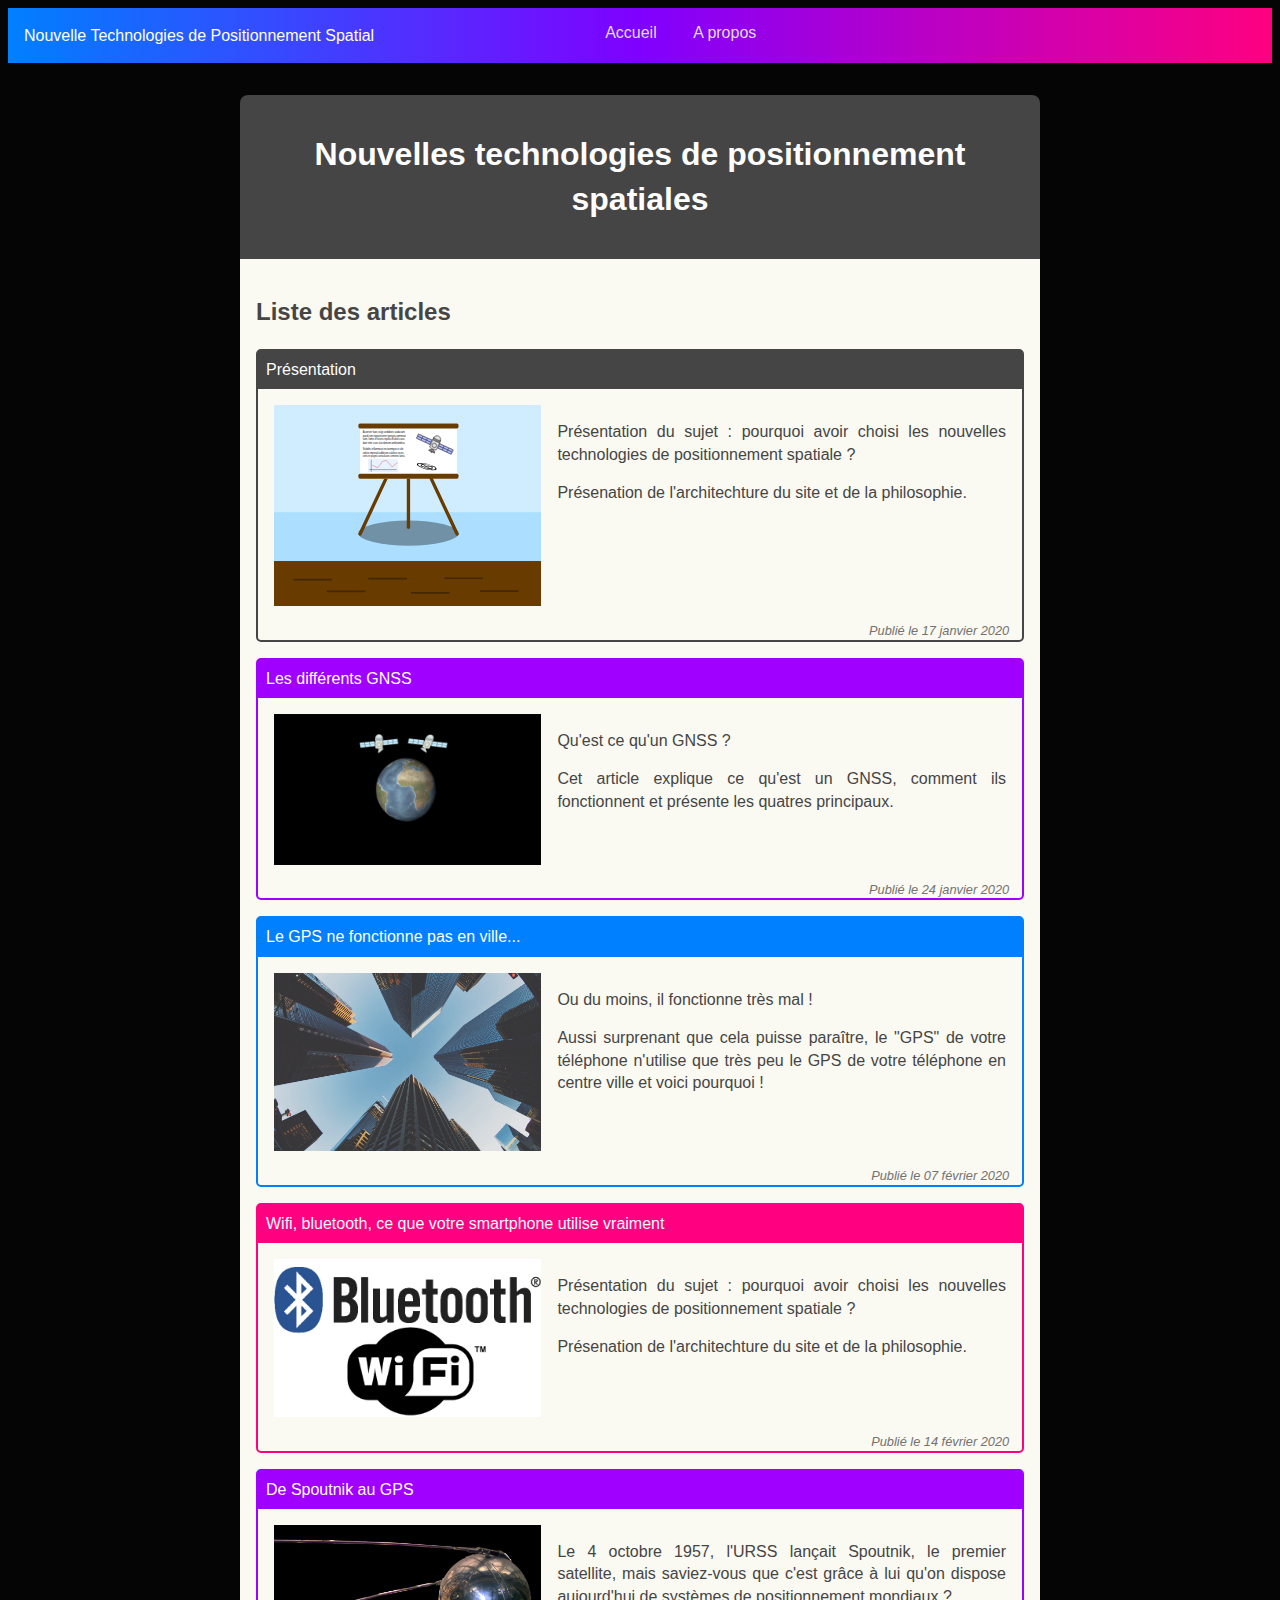
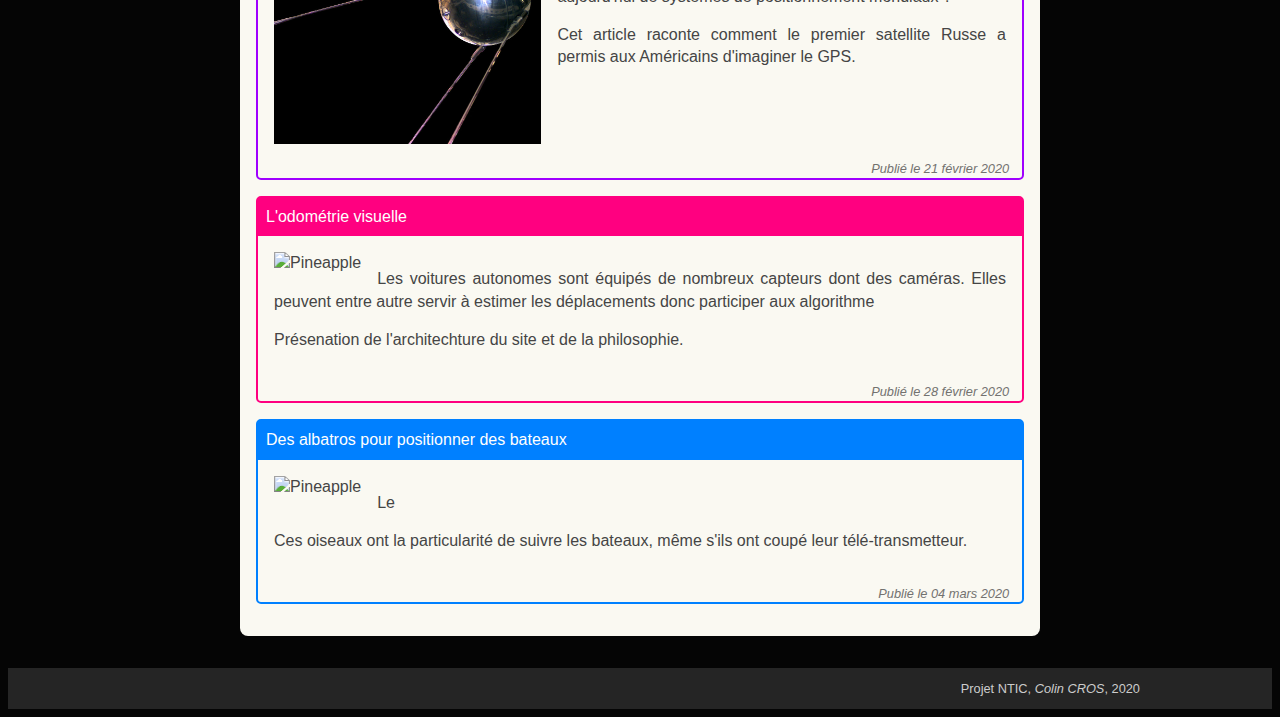
==== index.html @ 8cde0615 "Update" ====
<!DOCTYPE html>
<html class="contrast" lang="en">
<head>
  <meta http-equiv="content-type" content="text/html; charset=UTF-8">
  <meta charset="utf-8"><meta name="theme-color" content="#ffffff">
  <title>NTPS</title><meta name="viewport" content="width=device-width, initial-scale=1.0">
  <meta name="description" content="Nouvelles technologies de positionnement spatial">
  <link rel="stylesheet" type="text/css" href="main.css">
</head>

<body>
  
  <header class="header">
    <div class="header-content row">
      
      <div class="column">
        <div class="header-title">
        Nouvelle Technologies de Positionnement Spatial
      </div>
      </div>
    
      <div class="column" style="text-align: right;">
        <a href="./index.html"><button class="button button-nav">Accueil</button></a>
        <a href="./articles/presentation.html"><button class="button button-nav">A propos</button></a>
      </div>

    </div>
  </header>
  
  <section>
    <div class="section">
      <div class="section-title">
        <h1>Nouvelles technologies de positionnement spatiales</h1>
      </div>

      <div class="section-content">
        <h2>Liste des articles</h2>
      
        <!-- Article de présentation -->
        <div class="container container-article" onclick="location.href='./articles/presentation.html';">

          <div class="container-article-title">
            Présentation
          </div>
          <div class="container-article-content">
            <img src="./img/presentation.svg" alt="Présentation" class="container-article-content-img">
            <div class="container-article-content-text">
              <p>Présentation du sujet : pourquoi avoir choisi les nouvelles technologies de positionnement spatiale ?</p>
              <p>Présenation de l'architechture du site et de la philosophie.</p>
            </div>
          </div>
          <div class="container-article-date">
            Publié le 17 janvier 2020
          </div>
        </div>



        <!-- Les différents GNSS -->
        <div class="container container-article purple" onclick="location.href='./articles/les_differents_GNSS.html';">
          <div class="container-article-title">
            Les différents GNSS
          </div>
          <div class="container-article-content">
            <img src="./img/GNSS.png" alt="GNSS" class="container-article-content-img">
            <div class="container-article-content-text">
              <p>Qu'est ce qu'un GNSS ?</p>
              <p>Cet article explique ce qu'est un GNSS, comment ils fonctionnent et présente les quatres principaux.</p>
            </div>
          </div>
          <div class="container-article-date">
            Publié le 24 janvier 2020
          </div>
        </div>


        <!-- Le GPS ne fonctionne pas en ville -->
        <div class="container container-article blue" onclick="location.href='./articles/le_GPS_ne_fonctionne_pas_en_ville.html';">
          <div class="container-article-title">
            Le GPS ne fonctionne pas en ville...
          </div>
          <div class="container-article-content">
            <img src="./img/City_illustration.png" alt="Skyline" class="container-article-content-img">
            <div class="container-article-content-text">
              <p>Ou du moins, il fonctionne très mal !</p>
              <p>Aussi surprenant que cela puisse paraître, le "GPS" de votre téléphone n'utilise que très peu le GPS de votre téléphone en centre ville et voici pourquoi !</p>
            </div>
          </div>
          <div class="container-article-date">
            Publié le 07 février 2020
          </div>
        </div>


        <!-- Wifi, bluetooth -->
        <div class="container container-article red" onclick="location.href='./articles/wifi_bluetooth_etc.html';">
          <div class="container-article-title">
            Wifi, bluetooth, ce que votre smartphone utilise vraiment
          </div>
          <div class="container-article-content">
            <img src="./img/logo_wifi_bluetooth.jpg" alt="logo wifi bluetooth" class="container-article-content-img">
            <div class="container-article-content-text">
              <p>Présentation du sujet : pourquoi avoir choisi les nouvelles technologies de positionnement spatiale ?</p>
              <p>Présenation de l'architechture du site et de la philosophie.</p>
            </div>
          </div>
          <div class="container-article-date">
            Publié le 14 février 2020
          </div>
        </div>


        <!-- De Spoutnik au GPS -->
        <div class="container container-article purple fake" onclick="location.href='./articles/de_spoutnik_au_GPS.html';">
          <div class="container-article-title">
            De Spoutnik au GPS
          </div>
          <div class="container-article-content">
            <img src="./img/Spoutnik.jpg" alt="Réplique de spoutnik" class="container-article-content-img">
            <div class="container-article-content-text">
              <p>Le 4 octobre 1957, l'URSS lançait Spoutnik, le premier satellite, mais saviez-vous que c'est grâce à lui qu'on dispose aujourd'hui de systèmes de positionnement mondiaux ?
              <p>Cet article raconte comment le premier satellite Russe a permis aux Américains d'imaginer le GPS.</p>
            </div>
          </div>
          <div class="container-article-date">
            Publié le 21 février 2020
          </div>
        </div>


        <!-- L'odométrie visuelle -->
        <div class="container container-article red" onclick="location.href='#';">
          <div class="container-article-title">
            L'odométrie visuelle
          </div>
          <div class="container-article-content">
            <img src="./img/presentation.jpg" alt="Pineapple" class="container-article-content-img">
            <div class="container-article-content-text">
              <p>Les voitures autonomes sont équipés de nombreux capteurs dont des caméras. Elles peuvent entre autre servir à estimer les déplacements donc participer aux algorithme </p>
              <p>Présenation de l'architechture du site et de la philosophie.</p>
            </div>
          </div>
          <div class="container-article-date">
            Publié le 28 février 2020
          </div>
        </div>


        <!-- Des albatros pour positionner des bateaux  -->
        <div class="container container-article blue" onclick="location.href='#';">
          <div class="container-article-title">
            Des albatros pour positionner des bateaux 
          </div>
          <div class="container-article-content">
            <img src="./img/presentation.jpg" alt="Pineapple" class="container-article-content-img">
            <div class="container-article-content-text">
              <p>Le</p>
              <p>Ces oiseaux ont la particularité de suivre les bateaux, même s'ils ont coupé leur télé-transmetteur.</p>
            </div>
          </div>
          <div class="container-article-date">
            Publié le 04 mars 2020
          </div>
        </div>

      </div>
    </div>
  </section>


  <footer>
    <div class="footer">
      <div class="footer-content">
        Projet NTIC, <em>Colin CROS</em>, 2020
      </div>
    </div>
  </footer>


 </body></html>
---- main.css ----
html {
 background-color:#050505;
 color:#050505;
}



.header {
	font-family:Open Sans,Arial;
	color: #fefefe;
	background-color: #454545;
	background: linear-gradient(90deg, rgba(0,128,255,1) 0%, rgba(128,0,255,1) 50%, rgba(255,0,128,1) 100%);
	margin:0 auto;
	padding: 0;
	position: relative;
}

.header-content {
	margin: auto;
	max-width: 1000px;
}

.header-title {
	padding: 1em;
  margin: 0;
}

.nav-content {
	text-align: right;
	vertical-align: middle;
}

.footer {
	font-family:Open Sans,Arial;
	color: #ccc;
	background-color: #252525;
	margin:0 auto;
	padding: 0;
	position: relative;
}

.footer-content {
	font-size: 0.8em;
	padding: 1em;
	margin:0 auto;
	max-width:1000px;
	text-align: right;
}


.column {
  width: 50%;
  display: table-cell;
  vertical-align: middle;
}

.right-float{
	float: right;
}

.right{
	text-align: right;
}

.row {
	display:table-row;
}


/* Clear floats after the columns */
.row:after {
  content: "";
  display: table;
  clear: both;
}

a > button{
	margin: 0;
}

.button {
  background-color: #555; /* Green */
  border: none;
  color: white;
  padding: 1em;
  margin: 0;
  text-align: center;
  text-decoration: none;
  display: inline-block;
  font-size: 16px;
  -webkit-transition-duration: 0.4s; /* Safari */
  transition-duration: 0.4s;
  cursor: pointer;
  border-bottom: 5px solid Transparent;
}


.button-nav {
  background-color: Transparent; 
  color: #ddd; 
  border-bottom: 5px solid Transparent;
}

.button-nav:hover {
  color: #ffffff;
  border-bottom: 5px solid white;
}


.button-next-article {
	background-color: Transparent;
	color: #050505; 
	border: 1px solid #050505;
	border-radius: 3em;
}

.button-next-article:hover {
	background-color: #ffe854;
	color: #000; 
	border: 1px solid #050505;
	border-radius: 3em;
}

.button-next-article.red:hover {
	background-color: #ff0080;
	color: #fefefe; 
	border: 1px solid #050505;
	border-radius: 3em;
}

.button-next-article.purple:hover {
	background-color: #a000ff;
	color: #fefefe; 
	border: 1px solid #050505;
	border-radius: 3em;
}


.button-next-article.blue:hover {
	background-color: #0080ff;
	color: #fefefe; 
	border: 1px solid #050505;
	border-radius: 3em;
}


.center
{
	margin: auto;
	padding: 1em;
	max-width:800px;
}

section {
	font-family:Open Sans,Arial;
	color:#454545;
	font-size:16px;
	margin:2em auto;
	max-width:800px;
	line-height:1.4;
	text-align:justify;
}

.section-title:first-child, .section-content:first-child, .section-next-article:first-child {
	border-top-left-radius: 0.5em;
	border-top-right-radius: 0.5em;
}

.section-title:last-child, .section-content:last-child, .section-next-article:last-child {
	border-bottom-left-radius: 0.5em;
	border-bottom-right-radius: 0.5em;
}


.section-title {
	padding: 1em;
	background-color: #454545;
	color: #fefefe;
	margin: 0;
	text-align: center;
}

.section-title.purple {
	padding: 1em;
	background-color: #8000ff;
	color: #fefefe;
	margin: 0;
	text-align: center;
}

.section-title.red {
	padding: 1em;
	background-color: #ff0080;
	color: #fefefe;
	margin: 0;
	text-align: center;
}


.section-title.blue {
	padding: 1em;
	background-color: #0080ff;
	color: #fefefe;
	margin: 0;
	text-align: center;
}

.section-content {
	padding: 1em;
	background-color: #faf9f2;
}

.section-next-article {
	padding: 1em;
	background-color: #faf9f2;
}

.center {
	text-align: center;
}



.container {
	margin: 1em auto;
}

.container-article {
	border-radius: 5px;
	border: 2px solid #454545;
	cursor: pointer;
}

.container-article.fake {
	cursor: default;
}
.container-article-title
{
	background-color: #454545;
	color: #fefefe;
	padding: 0.5em;
}

.container-article.blue {
	border-radius: 5px;
	border: 2px solid #0080ff;
}

.container-article.red {
	border-radius: 5px;
	border: 2px solid #ff0080;
}

.container-article.purple {
	border-radius: 5px;
	border: 2px solid #a000ff;
}

.blue .container-article-title
{
	background-color: #0080ff;
}

.red .container-article-title
{
	background-color: #ff0080;
}

.purple .container-article-title
{
	background-color: #a000ff;
}


.container-article-content
{
	overflow: auto;
}

.container-article-content-img
{
	float: left;
	max-width: 35%;
	padding: 1em;
}

.content-img
{
	max-width: 400px;
	width: 100%;
	display: block;
	margin-left: auto;
  margin-right: auto;
}

.source {
	text-align: center;
	color: #666;
	font-size: 0.8em;
	font-style: italic;
}

.content-img.small
{
	max-width: 200px;
	width: 100%;
	display: block;
	margin-left: auto;
  margin-right: auto;
}

.content-img.medium
{
	max-width: 300px;
	width: 100%;
	text-align: center;
	display: block;
	margin-left: auto;
  margin-right: auto;
}


.container-article-content-text
{
	vertical-align: middle;
	padding: 1em;
}

.container-article-date
{
	margin:0;
	font-size:0.8em;
	color:#737270;
	font-style: italic;
	padding-top: 0;
	padding-right: 1em;
	text-align: right;
}
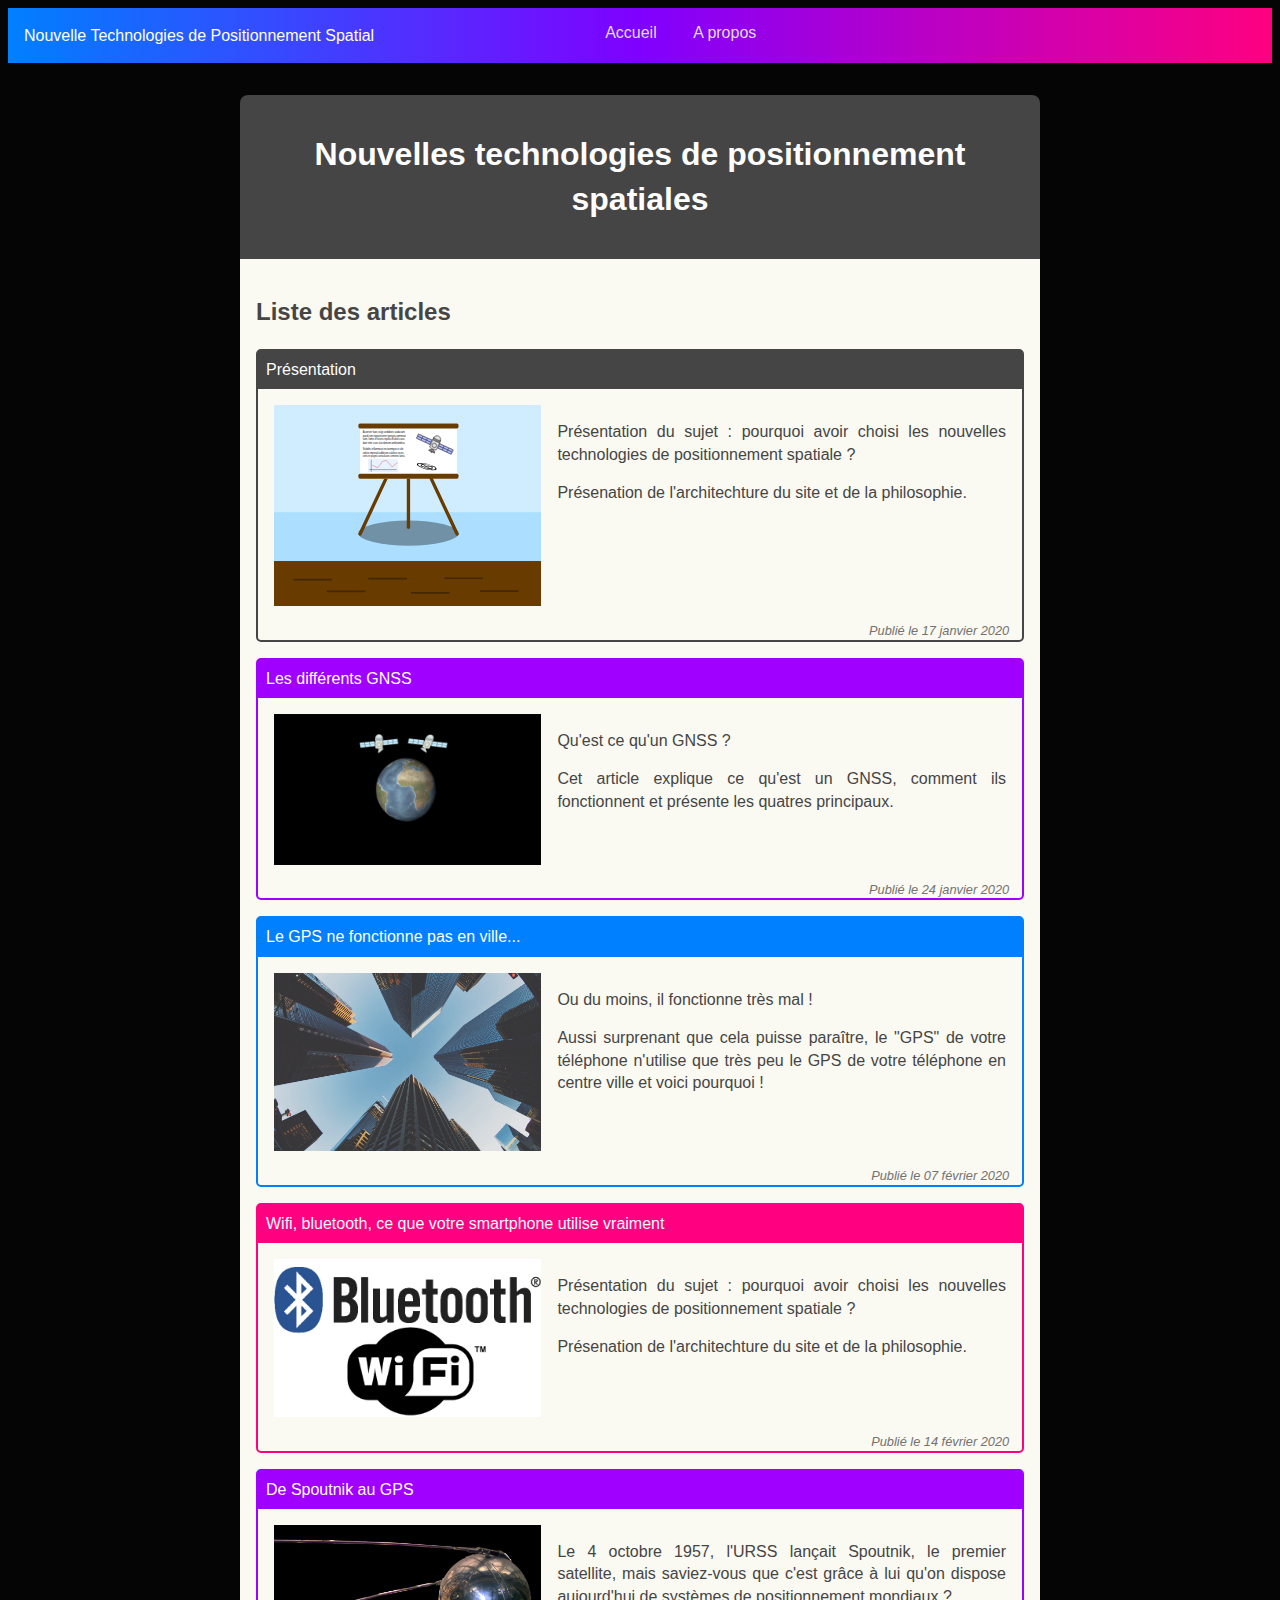
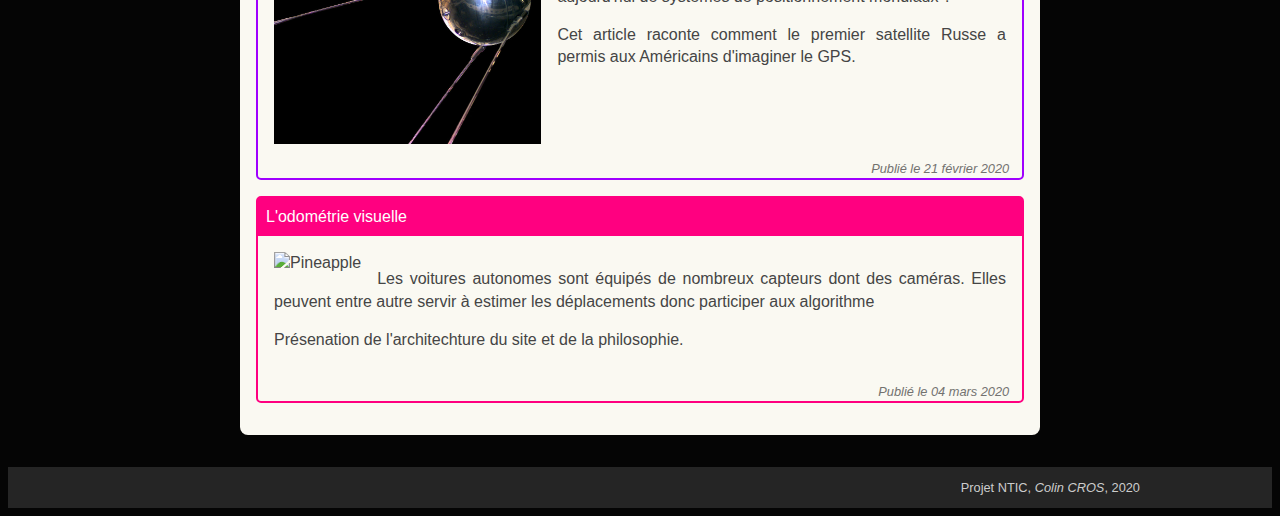
==== commit acedfb65: "Update" ====
--- a/index.html
+++ b/index.html
@@ -111,7 +111,7 @@
 
 
         <!-- De Spoutnik au GPS -->
-        <div class="container container-article purple fake" onclick="location.href='./articles/de_spoutnik_au_GPS.html';">
+        <div class="container container-article purple" onclick="location.href='./articles/de_spoutnik_au_GPS.html';">
           <div class="container-article-title">
             De Spoutnik au GPS
           </div>
@@ -141,12 +141,12 @@
             </div>
           </div>
           <div class="container-article-date">
-            Publié le 28 février 2020
+            Publié le 04 mars 2020
           </div>
         </div>
 
 
-        <!-- Des albatros pour positionner des bateaux  -->
+        <!-- Des albatros pour positionner des bateaux 
         <div class="container container-article blue" onclick="location.href='#';">
           <div class="container-article-title">
             Des albatros pour positionner des bateaux 
@@ -161,7 +161,7 @@
           <div class="container-article-date">
             Publié le 04 mars 2020
           </div>
-        </div>
+        </div> -->
 
       </div>
     </div>
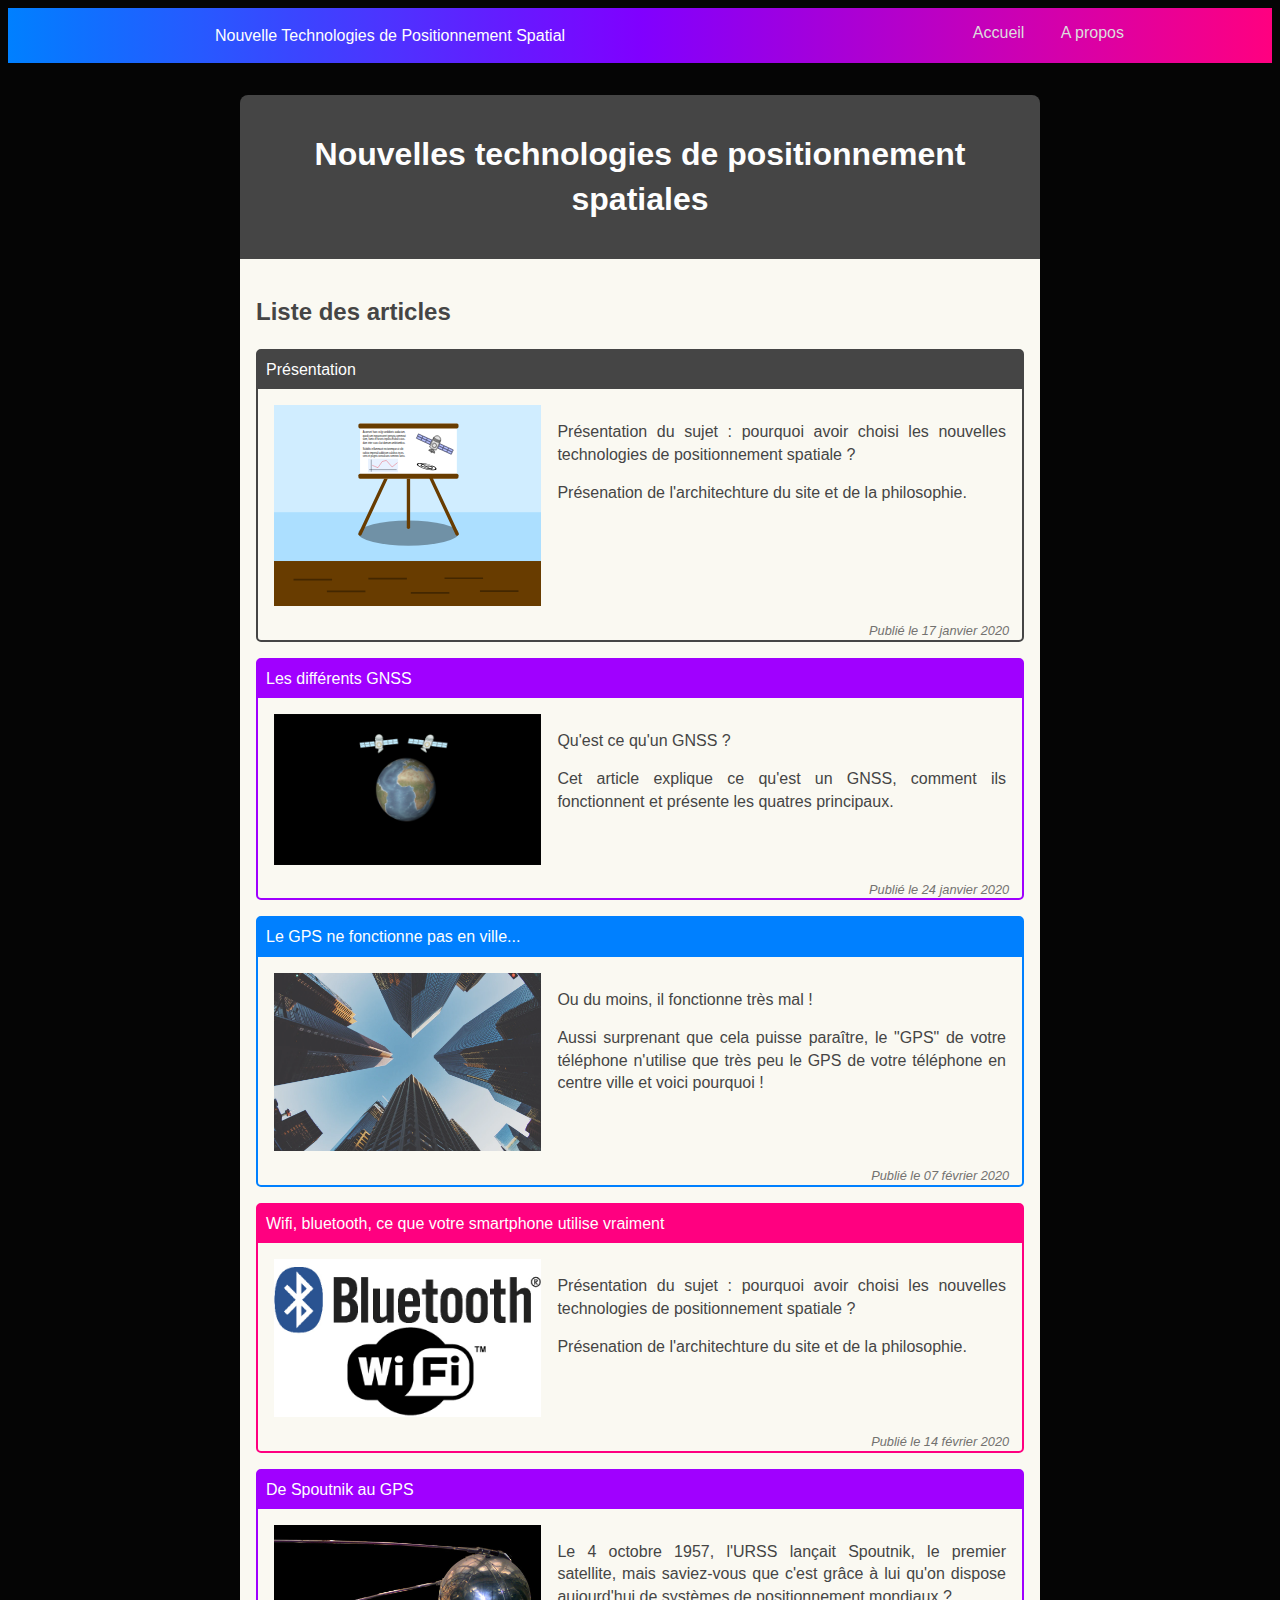
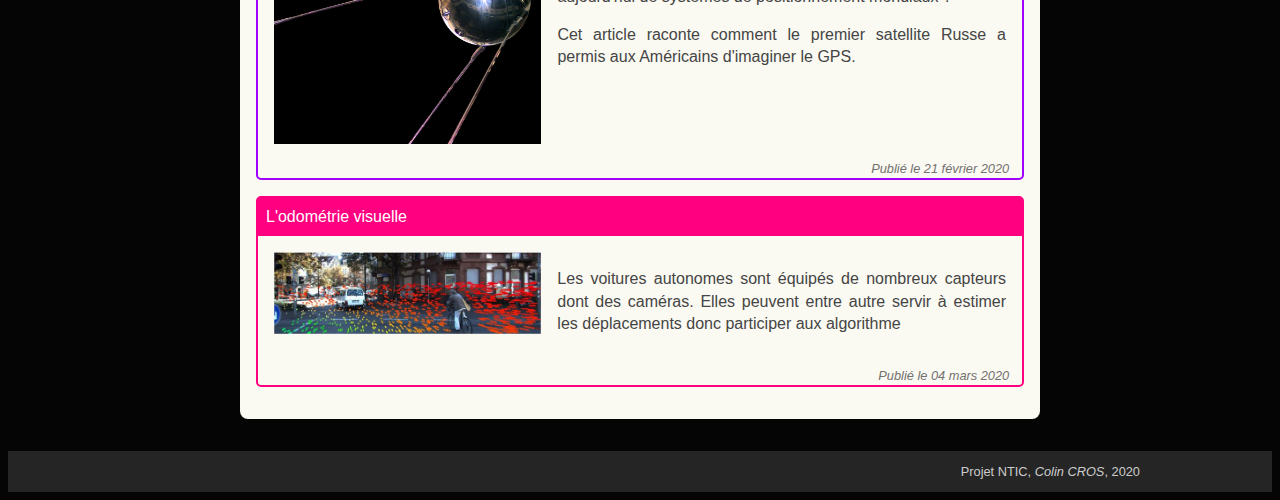
==== commit ce06cd0f: "Update (orthographe)" ====
--- a/index.html
+++ b/index.html
@@ -11,19 +11,19 @@
 <body>
   
   <header class="header">
-    <div class="header-content row">
+    <div class="header-content table">
+      <div class="row">
+        <div class="column">
+          <div class="header-title">
+            Nouvelle Technologies de Positionnement Spatial
+          </div>
+        </div>
       
-      <div class="column">
-        <div class="header-title">
-        Nouvelle Technologies de Positionnement Spatial
+        <div class="column" style="text-align: right;">
+          <a href="./index.html"><button class="button button-nav">Accueil</button></a>
+          <a href="./articles/presentation.html"><button class="button button-nav">A propos</button></a>
+        </div>
       </div>
-      </div>
-    
-      <div class="column" style="text-align: right;">
-        <a href="./index.html"><button class="button button-nav">Accueil</button></a>
-        <a href="./articles/presentation.html"><button class="button button-nav">A propos</button></a>
-      </div>
-
     </div>
   </header>
   
@@ -129,15 +129,14 @@
 
 
         <!-- L'odométrie visuelle -->
-        <div class="container container-article red" onclick="location.href='#';">
+        <div class="container container-article red" onclick="location.href='./articles/l_odometrie_visuelle.html';">
           <div class="container-article-title">
             L'odométrie visuelle
           </div>
           <div class="container-article-content">
-            <img src="./img/presentation.jpg" alt="Pineapple" class="container-article-content-img">
+            <img src="./img/odometrie.jpg" alt="Illustration odometrie" class="container-article-content-img">
             <div class="container-article-content-text">
               <p>Les voitures autonomes sont équipés de nombreux capteurs dont des caméras. Elles peuvent entre autre servir à estimer les déplacements donc participer aux algorithme </p>
-              <p>Présenation de l'architechture du site et de la philosophie.</p>
             </div>
           </div>
           <div class="container-article-date">
--- a/main.css
+++ b/main.css
@@ -62,8 +62,14 @@
 	text-align: right;
 }
 
+.table {
+	display: table;
+	width: 100%;
+}
+
 .row {
 	display:table-row;
+	text-align: center;
 }
 
 
@@ -286,7 +292,7 @@
 
 .content-img
 {
-	max-width: 400px;
+	max-width: 600px;
 	width: 100%;
 	display: block;
 	margin-left: auto;
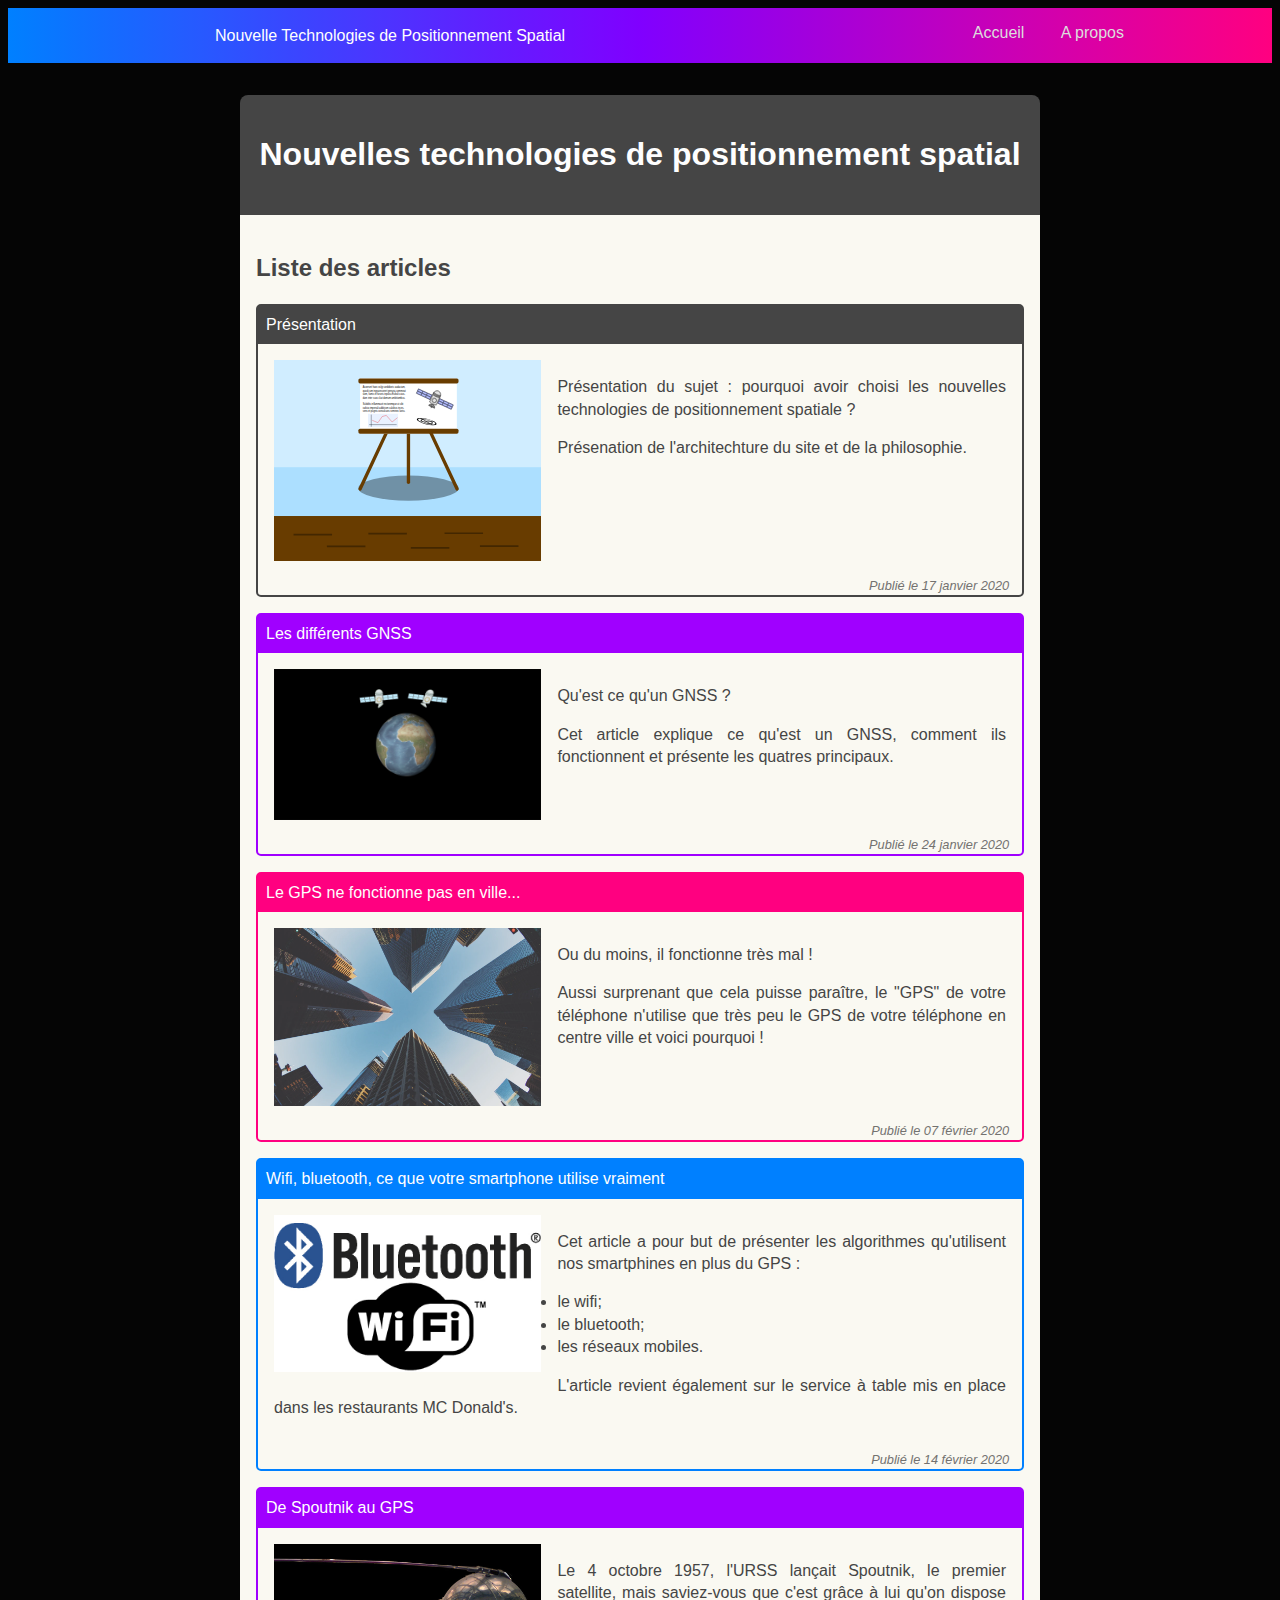
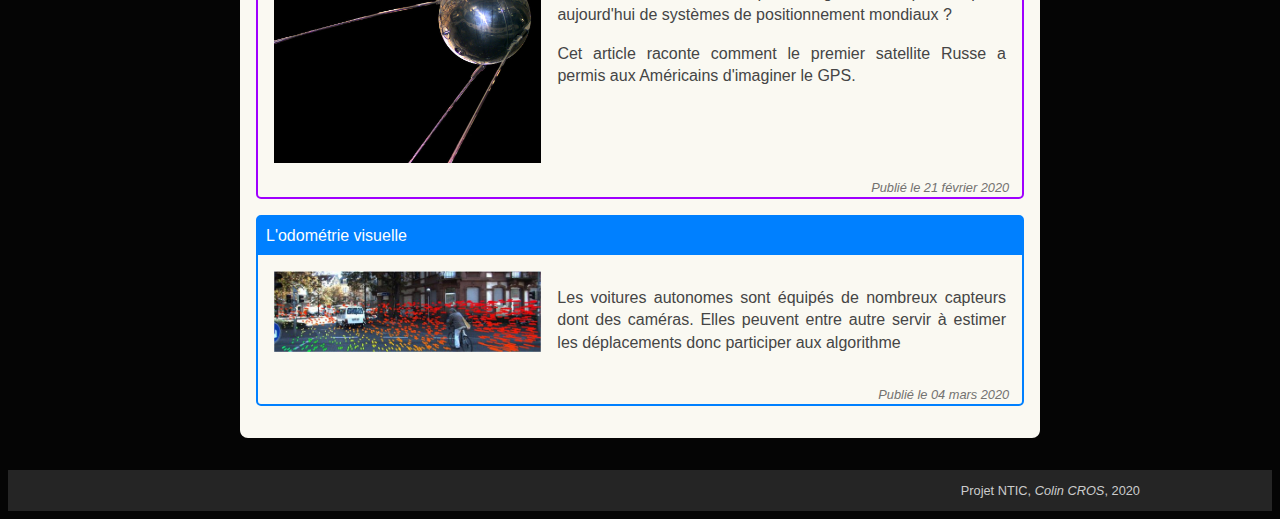
==== commit 80f96c2a: "Correction orthographique" ====
--- a/index.html
+++ b/index.html
@@ -30,7 +30,7 @@
   <section>
     <div class="section">
       <div class="section-title">
-        <h1>Nouvelles technologies de positionnement spatiales</h1>
+        <h1>Nouvelles technologies de positionnement spatial</h1>
       </div>
 
       <div class="section-content">
@@ -75,7 +75,7 @@
 
 
         <!-- Le GPS ne fonctionne pas en ville -->
-        <div class="container container-article blue" onclick="location.href='./articles/le_GPS_ne_fonctionne_pas_en_ville.html';">
+        <div class="container container-article red" onclick="location.href='./articles/le_GPS_ne_fonctionne_pas_en_ville.html';">
           <div class="container-article-title">
             Le GPS ne fonctionne pas en ville...
           </div>
@@ -93,15 +93,22 @@
 
 
         <!-- Wifi, bluetooth -->
-        <div class="container container-article red" onclick="location.href='./articles/wifi_bluetooth_etc.html';">
+        <div class="container container-article blue" onclick="location.href='./articles/wifi_bluetooth_etc.html';">
           <div class="container-article-title">
             Wifi, bluetooth, ce que votre smartphone utilise vraiment
           </div>
           <div class="container-article-content">
             <img src="./img/logo_wifi_bluetooth.jpg" alt="logo wifi bluetooth" class="container-article-content-img">
             <div class="container-article-content-text">
-              <p>Présentation du sujet : pourquoi avoir choisi les nouvelles technologies de positionnement spatiale ?</p>
-              <p>Présenation de l'architechture du site et de la philosophie.</p>
+              <p>Cet article a pour but de présenter les algorithmes qu'utilisent nos smartphines en plus du GPS :
+                <ul>
+                  <li>le wifi;</li>
+                  <li>le bluetooth;</li>
+                  <li>les réseaux mobiles.</li>
+                </ul></p>
+                <p>
+                  L'article revient également sur le service à table mis en place dans les restaurants MC Donald's.
+                </p>
             </div>
           </div>
           <div class="container-article-date">
@@ -129,7 +136,7 @@
 
 
         <!-- L'odométrie visuelle -->
-        <div class="container container-article red" onclick="location.href='./articles/l_odometrie_visuelle.html';">
+        <div class="container container-article blue" onclick="location.href='./articles/l_odometrie_visuelle.html';">
           <div class="container-article-title">
             L'odométrie visuelle
           </div>
--- a/main.css
+++ b/main.css
@@ -78,6 +78,10 @@
   content: "";
   display: table;
   clear: both;
+}
+
+.column>p:not(.source) {
+	text-align: justify;
 }
 
 a > button{
